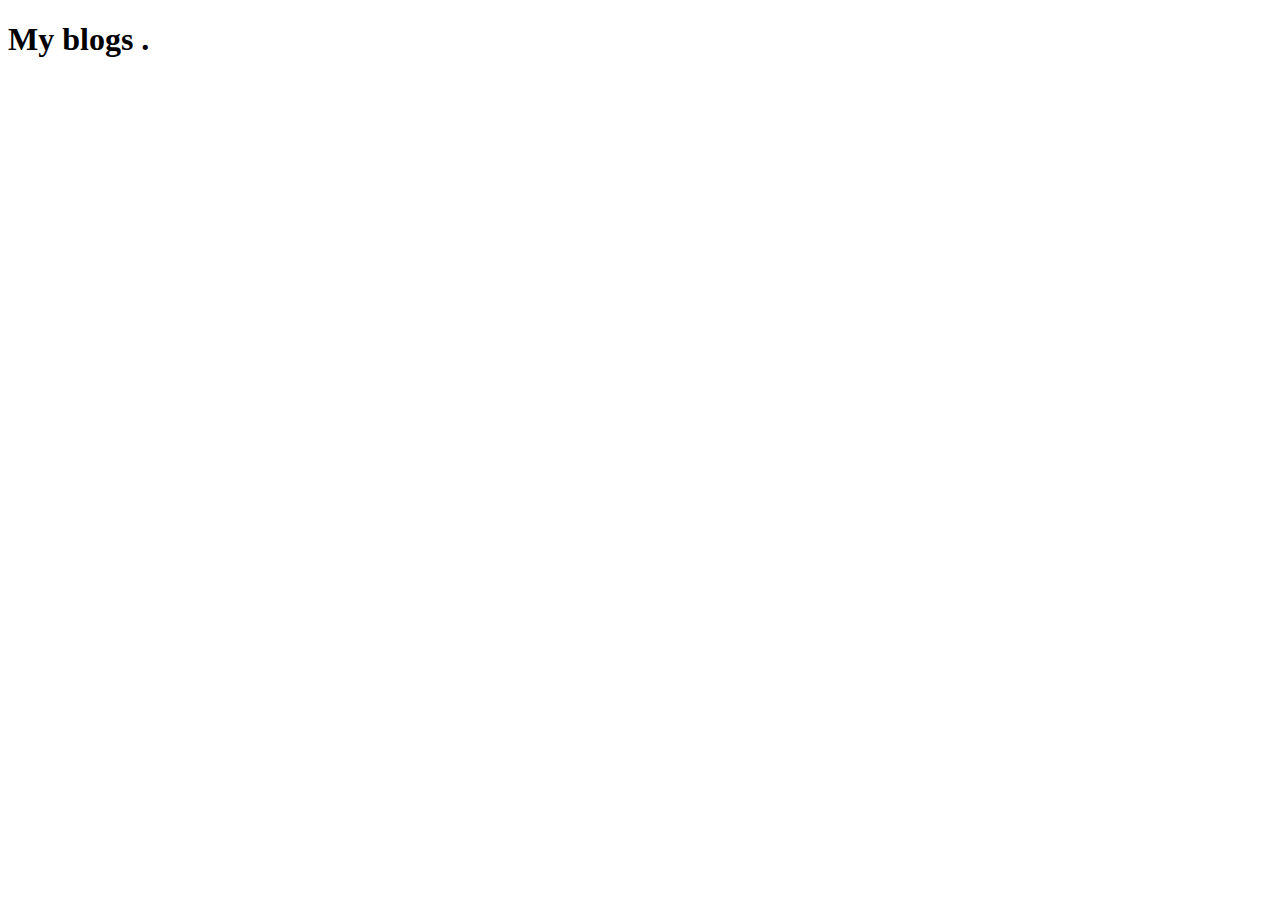
==== blogs.html @ 23e4c932 "update: added blogs and project page" ====
<!DOCTYPE html>
<html lang="en">
<head>
    <meta charset="UTF-8">
    <meta http-equiv="X-UA-Compatible" content="IE=edge">
    <meta name="viewport" content="width=device-width, initial-scale=1.0">
    <title>Blogs</title>
</head>
<body>
    <h1 class="hero-heading">My <span style="color: var(--primary-color);">blogs</span> .</h1>
</body>
</html>
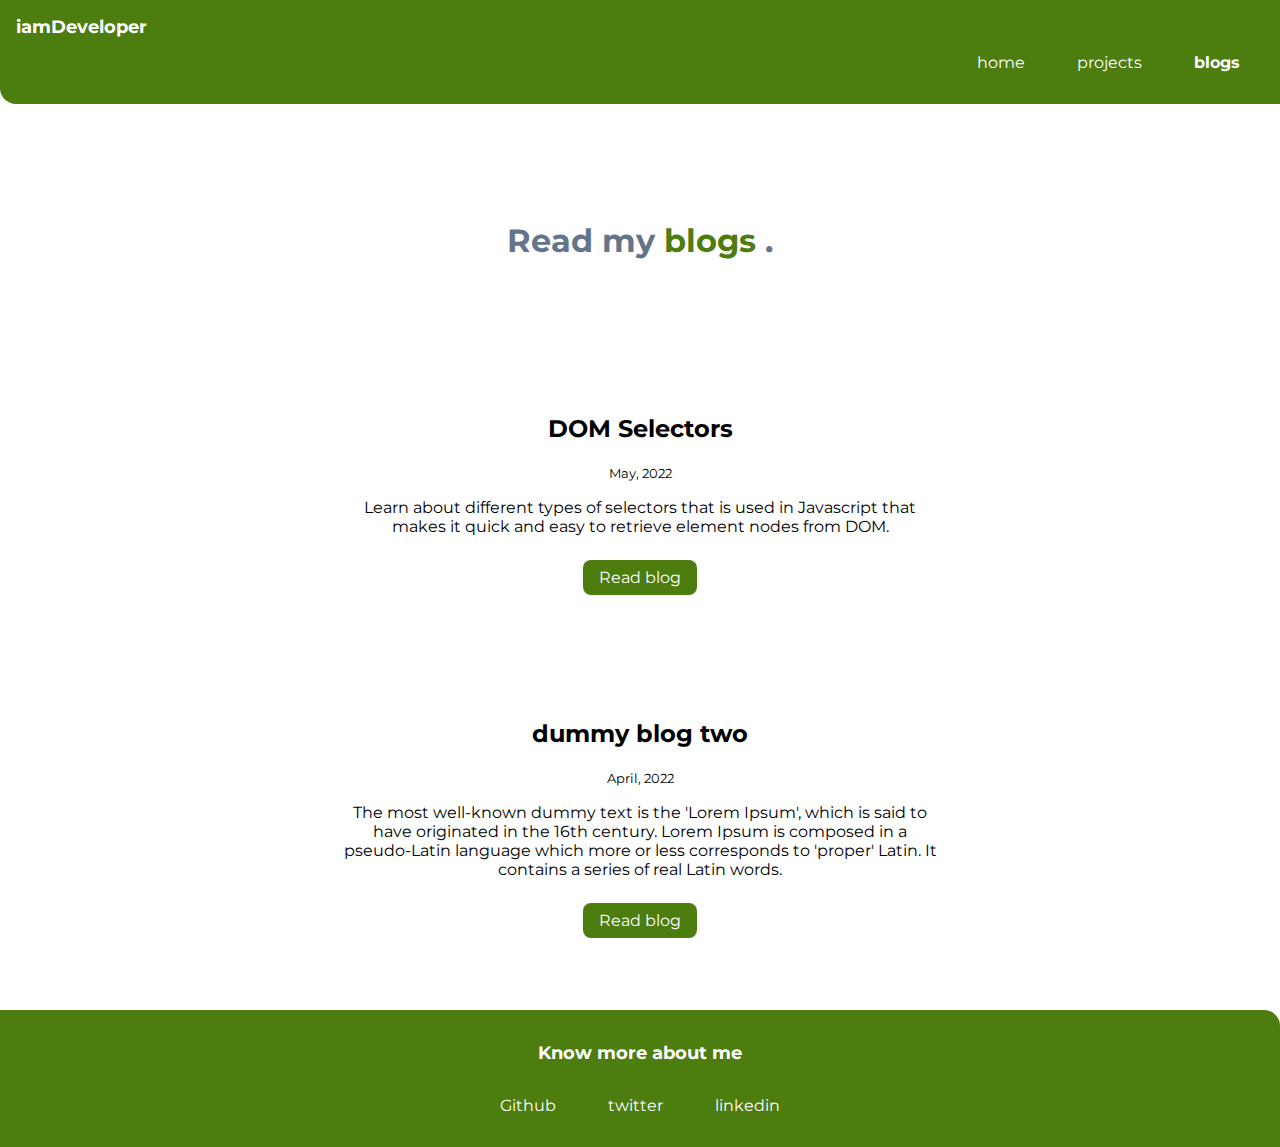
==== commit e9bf69f9: "update: links" ====
--- a/blogs.html
+++ b/blogs.html
@@ -4,9 +4,71 @@
     <meta charset="UTF-8">
     <meta http-equiv="X-UA-Compatible" content="IE=edge">
     <meta name="viewport" content="width=device-width, initial-scale=1.0">
-    <title>Blogs</title>
+    <title>Blogs | Nivedita</title>
+    <link href="styles.css" rel="stylesheet" />
 </head>
 <body>
-    <h1 class="hero-heading">My <span style="color: var(--primary-color);">blogs</span> .</h1>
+    
+    <nav class="navigation container">
+        <div class="nav-brand" >iamDeveloper</div>
+        <ul class="list-non-bullet nav-pills">
+            <li class="list-item-inline">
+                <a class = "link" href= "/">home</a>
+            </li>
+            <li class="list-item-inline">
+                <a class = "link" href = "/projects.html"> projects</a>
+            </li>
+            <li class="list-item-inline">
+                <a class = "link link-active" href = "/blogs.html">blogs</a>
+            </li>
+        </ul>
+    </nav>
+
+    
+    <header class="hero" >
+        <h1 class="hero-heading">Read my <span style="color: var(--primary-color);">blogs</span> .</h1>
+    </header>
+
+
+    <ul class="list-non-bullet">
+        <li>
+            <article class="article-list container container-center">
+                <h2>DOM Selectors</h2>
+                <small>May, 2022</small>
+                <p>
+                    Learn about different types of selectors that is used in Javascript that makes it quick and easy to retrieve element nodes from DOM.
+                </p>
+                <a class = "link link-primary" href= "https://nivcoder.hashnode.dev/fun-js">Read blog</a>
+            </article>
+            
+        </li>
+        <li>
+            <article class="article-list container container-center">
+                <h2>dummy blog two</h2>
+                <small>April, 2022</small>
+                <p>
+                    The most well-known dummy text is the 'Lorem Ipsum', which is said
+                    to have originated in the 16th century. Lorem Ipsum is composed in a
+                    pseudo-Latin language which more or less corresponds to 'proper'
+                    Latin. It contains a series of real Latin words.
+                  </p>
+                  <a class = "link link-primary" href = "/"> Read blog</a>
+            </article>
+            
+        </li>
+    </ul>
+
+    <footer class="footer">
+        <div class="footer footer-header">Know more about me</div>
+        <ul class="social-links list-non-bullet">
+            <li class="list-item-inline"><a class="link" href="https://github.com/Nivedita6">Github</a></li>
+            
+            <li class="list-item-inline"><a class="link" href="https://twitter.com/NiveditaAP1">twitter</a></li>
+            
+            <li class="list-item-inline"><a class="link" href="https://www.linkedin.com/in/nivedita-prasannaraj-ap?lipi=urn%3Ali%3Apage%3Ad_flagship3_profile_view_base_contact_details%3BT1FMV2KAQbSXlY67H5k5pw%3D%3D">linkedin</a></li>
+            
+        </ul>
+    </footer>
+
 </body>
 </html>--- a/styles.css
+++ b/styles.css
@@ -0,0 +1,161 @@
+@import url('https://fonts.googleapis.com/css2?family=Montserrat:wght@400;700&display=swap');
+
+:root{
+    --primary-color : #4D7C0F;
+    --dark-gray: #64748b;
+    --off-white: #e2e8f0;
+}
+
+body{
+    font-family: 'Montserrat', sans-serif;
+    margin: 0px;
+}
+
+hr{
+    margin: 2rem 0rem;
+}
+
+/** container**/
+
+.container{
+   padding: 0rem 1rem;
+}
+
+.container-center{
+    max-width: 600px;
+    margin: auto;
+}
+
+/**links**/
+
+.link{
+    text-decoration: none;
+    padding: 0.5rem 1rem;
+}
+
+.link-primary{
+    background-color: var(--primary-color);
+    border-radius: 0.5rem;
+    color: white;
+    margin: 1rem auto;
+}
+
+.link-secondary{
+    color: var(--primary-color);
+    border-radius: 0.5rem;
+    border: 1px solid var(--primary-color);
+}
+
+/**Lists**/
+
+.list-non-bullet{
+    list-style: none;
+    padding-left: 0px;
+}
+
+.list-item-inline{
+    display: inline;
+    padding: 0rem 0.5rem;
+}
+
+.article-list{
+    padding: 2rem;
+    text-align: center;
+    margin: 3rem auto;
+}
+
+.article-list p{
+    padding-bottom: 1rem;
+}
+
+.project-list{
+    padding: 2rem;
+    text-align: center;
+    margin: 3rem auto;
+}
+
+.project-list p{
+    padding-bottom: 2rem;
+}
+
+/**navigation**/
+
+.navigation{
+    background-color: var(--primary-color);
+    color: white;
+    padding: 1rem;
+    border-bottom-left-radius: 1rem;
+}
+
+.navigation .link{
+        color :white;
+}
+
+.navigation .nav-brand{
+    font-weight: bold;
+    font-size: 1.1rem;
+}
+
+.navigation .nav-pills{
+    text-align: right;
+}
+
+.navigation .link-active{
+    font-weight: bold;
+}
+
+/**header**/
+
+.hero{
+    padding: 2rem;
+    padding-top: 5rem;
+}
+
+.hero .hero-image{
+    max-width: 350px;
+    display: block;
+    margin: auto;
+}
+
+.hero .hero-heading{
+    padding-top: 1rem;
+    color: var(--dark-gray);
+    text-align: center;
+}
+
+/**sections**/
+
+.section{
+    padding: 2rem;
+}
+
+.section h1{
+    text-align: center;
+}
+
+.ow{
+    background-color: var(--off-white);
+}
+
+/**footer**/
+
+.footer{
+    background-color: var(--primary-color);
+    padding: 1rem;
+    text-align: center;
+    color: white;
+    border-top-right-radius: 1rem;
+}
+
+.footer .link{
+    color: white;
+}
+
+.footer-header{
+    font-size: large;
+    font-weight: bold;
+}
+
+.social-links{
+    padding-inline-start: 0px;
+}